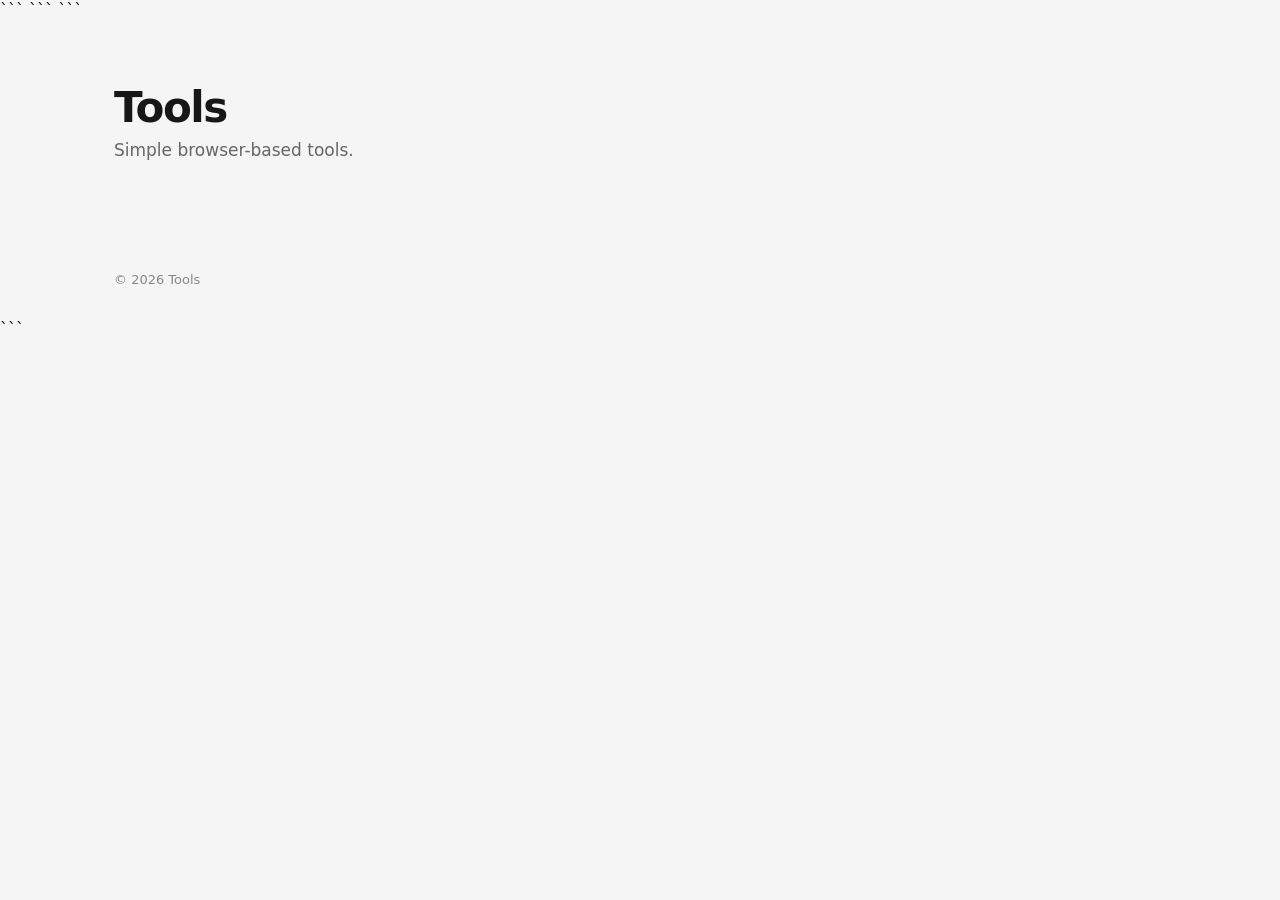
==== src/index.html @ 7721d7eb "Initial index page" ====
<!DOCTYPE html>

<html lang="en">
<head>
    <meta charset="UTF-8">
    <meta name="viewport" content="width=device-width, initial-scale=1.0">

```
<title>Tools</title>
<meta name="description" content="A collection of simple browser-based tools.">

<style>
    * {
        box-sizing: border-box;
    }

    body {
        margin: 0;
        font-family: system-ui, -apple-system, BlinkMacSystemFont, "Segoe UI", sans-serif;
        background: #f5f5f5;
        color: #171717;
    }

    header {
        max-width: 1100px;
        margin: 0 auto;
        padding: 64px 24px 32px;
    }

    h1 {
        margin: 0 0 8px;
        font-size: 42px;
        letter-spacing: -1.5px;
    }

    header p {
        margin: 0;
        color: #666;
        font-size: 17px;
    }

    main {
        max-width: 1100px;
        margin: 0 auto;
        padding: 16px 24px 64px;
    }

    .tools {
        display: grid;
        grid-template-columns: repeat(auto-fill, minmax(240px, 1fr));
        gap: 16px;
    }

    .tool {
        display: block;
        padding: 24px;
        background: white;
        border: 1px solid #e5e5e5;
        border-radius: 12px;
        color: inherit;
        text-decoration: none;
        transition:
            transform 0.15s ease,
            border-color 0.15s ease,
            box-shadow 0.15s ease;
    }

    .tool:hover {
        transform: translateY(-2px);
        border-color: #ccc;
        box-shadow: 0 8px 24px rgba(0, 0, 0, 0.06);
    }

    .tool h2 {
        margin: 0 0 8px;
        font-size: 19px;
    }

    .tool p {
        margin: 0;
        color: #666;
        line-height: 1.5;
        font-size: 14px;
    }

    footer {
        max-width: 1100px;
        margin: 0 auto;
        padding: 0 24px 32px;
        color: #888;
        font-size: 13px;
    }

    @media (max-width: 600px) {
        header {
            padding-top: 40px;
        }

        h1 {
            font-size: 34px;
        }

        .tools {
            grid-template-columns: 1fr;
        }
    }
</style>
```

</head>

<body>

```
<header>
    <h1>Tools</h1>
    <p>Simple browser-based tools.</p>
</header>

<main>
    <div class="tools">

    </div>
</main>

<footer>
    &copy; 2026 Tools
</footer>
```

</body>
</html>
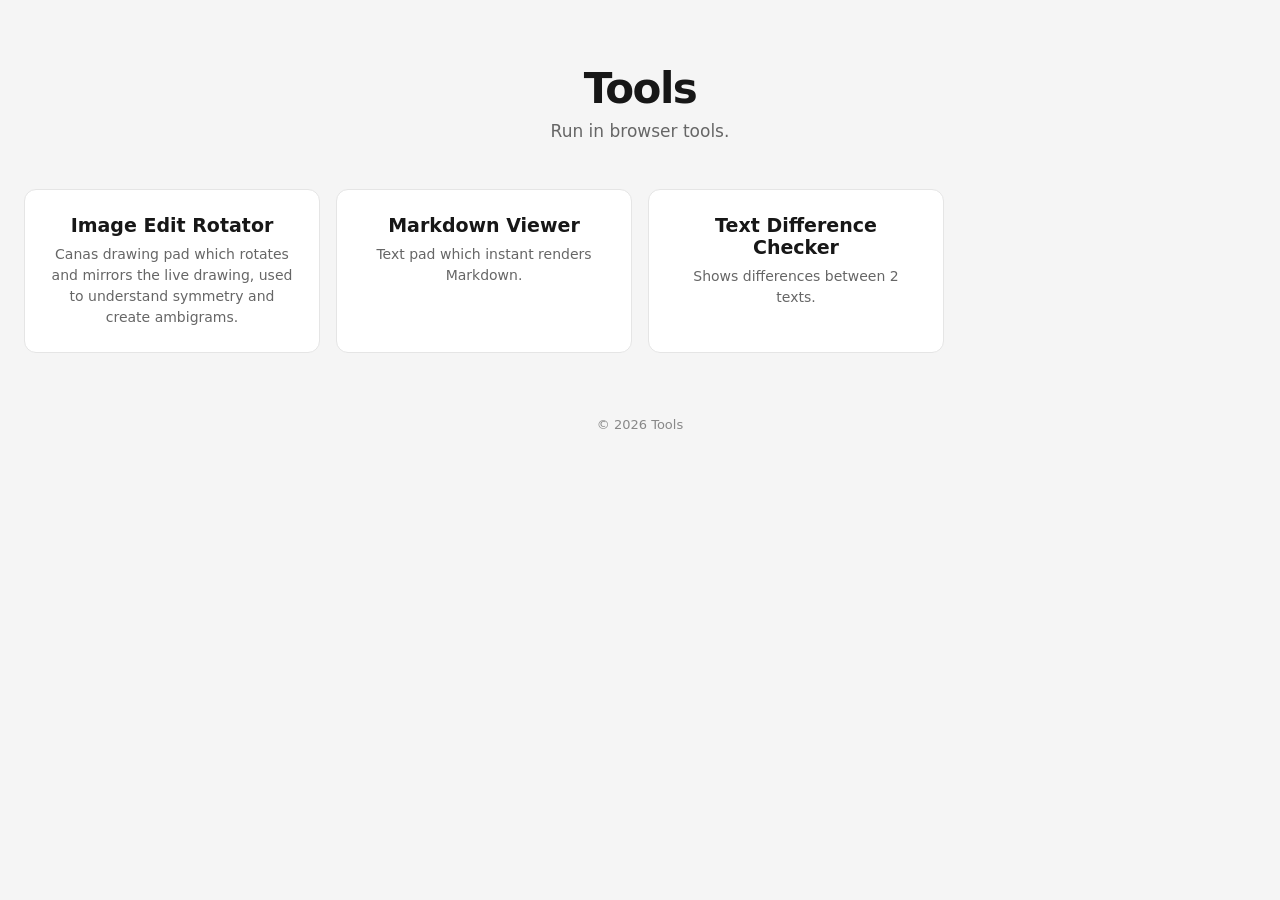
==== commit 16443bf8: "Add pages" ====
--- a/src/index.html
+++ b/src/index.html
@@ -5,128 +5,42 @@
     <meta charset="UTF-8">
     <meta name="viewport" content="width=device-width, initial-scale=1.0">
 
-```
-<title>Tools</title>
-<meta name="description" content="A collection of simple browser-based tools.">
+    <title>Tools</title>
+    <meta name="description" content="A collection of simple browser-based tools.">
 
-<style>
-    * {
-        box-sizing: border-box;
-    }
-
-    body {
-        margin: 0;
-        font-family: system-ui, -apple-system, BlinkMacSystemFont, "Segoe UI", sans-serif;
-        background: #f5f5f5;
-        color: #171717;
-    }
-
-    header {
-        max-width: 1100px;
-        margin: 0 auto;
-        padding: 64px 24px 32px;
-    }
-
-    h1 {
-        margin: 0 0 8px;
-        font-size: 42px;
-        letter-spacing: -1.5px;
-    }
-
-    header p {
-        margin: 0;
-        color: #666;
-        font-size: 17px;
-    }
-
-    main {
-        max-width: 1100px;
-        margin: 0 auto;
-        padding: 16px 24px 64px;
-    }
-
-    .tools {
-        display: grid;
-        grid-template-columns: repeat(auto-fill, minmax(240px, 1fr));
-        gap: 16px;
-    }
-
-    .tool {
-        display: block;
-        padding: 24px;
-        background: white;
-        border: 1px solid #e5e5e5;
-        border-radius: 12px;
-        color: inherit;
-        text-decoration: none;
-        transition:
-            transform 0.15s ease,
-            border-color 0.15s ease,
-            box-shadow 0.15s ease;
-    }
-
-    .tool:hover {
-        transform: translateY(-2px);
-        border-color: #ccc;
-        box-shadow: 0 8px 24px rgba(0, 0, 0, 0.06);
-    }
-
-    .tool h2 {
-        margin: 0 0 8px;
-        font-size: 19px;
-    }
-
-    .tool p {
-        margin: 0;
-        color: #666;
-        line-height: 1.5;
-        font-size: 14px;
-    }
-
-    footer {
-        max-width: 1100px;
-        margin: 0 auto;
-        padding: 0 24px 32px;
-        color: #888;
-        font-size: 13px;
-    }
-
-    @media (max-width: 600px) {
-        header {
-            padding-top: 40px;
-        }
-
-        h1 {
-            font-size: 34px;
-        }
-
-        .tools {
-            grid-template-columns: 1fr;
-        }
-    }
-</style>
-```
+    <link rel="stylesheet" href="styles.css">
 
 </head>
 
 <body>
 
-```
-<header>
-    <h1>Tools</h1>
-    <p>Simple browser-based tools.</p>
-</header>
+    <header>
+        <h1>Tools</h1>
+        <p>Run in browser tools.</p>
+    </header>
 
-<main>
-    <div class="tools">
+    <main>
+        <div class="tools">
+            <a class="tool" href="./imageEditRotator/index.html">
+                <h2>Image Edit Rotator</h2>
+                <p>Canas drawing pad which rotates and mirrors the live drawing, used to understand symmetry and create ambigrams.</p>
+            </a>
 
-    </div>
-</main>
+            <a class="tool" href="./mdViewer/index.html">
+                <h2>Markdown Viewer</h2>
+                <p>Text pad which instant renders Markdown.</p>
+            </a>
 
-<footer>
-    &copy; 2026 Tools
-</footer>
-```
+            <a class="tool" href="./textDiffChecker/index.html">
+                <h2>Text Difference Checker</h2>
+                <p>Shows differences between 2 texts.</p>
+            </a>
+        </div>
+    </main>
+
+    <footer>
+        &copy; 2026 Tools
+    </footer>
 
 </body>
 </html>
--- a/src/styles.css
+++ b/src/styles.css
@@ -0,0 +1,109 @@
+* {
+    box-sizing: border-box;
+}
+
+body {
+    margin: 0;
+    font-family: system-ui, -apple-system, BlinkMacSystemFont, "Segoe UI", sans-serif;
+    background: #f5f5f5;
+    color: #171717;
+    text-align: center;
+}
+
+header {
+    margin: 0 auto;
+    padding: 64px 24px 32px;
+    justify-items: center;
+}
+
+h1 {
+    margin: 0 0 8px;
+    font-size: 42px;
+    letter-spacing: -1.5px;
+}
+
+header p {
+    margin: 0;
+    color: #666;
+    font-size: 17px;
+}
+
+main {
+    margin: 0 auto;
+    padding: 16px 24px 64px;
+    justify-items: center;
+}
+
+canvas {
+    border: 1px solid #000;
+    cursor: crosshair;
+    margin: 5px;
+}
+
+textarea {
+    flex: 1;
+    width: 100%;
+    border: none;
+    outline: none;
+    resize: none;
+    padding: 20px;
+    font: 15px/1.5 Consolas,Monaco,monospace;
+}
+
+.tools {
+    display: grid;
+    grid-template-columns: repeat(auto-fill, minmax(240px, 1fr));
+    gap: 16px;
+}
+
+.tool {
+    display: block;
+    padding: 24px;
+    background: white;
+    border: 1px solid #e5e5e5;
+    border-radius: 12px;
+    color: inherit;
+    text-decoration: none;
+    transition: transform 0.15s ease, border-color 0.15s ease, box-shadow 0.15s ease;
+}
+
+    .tool:hover {
+        transform: translateY(-2px);
+        border-color: #ccc;
+        box-shadow: 0 8px 24px rgba(0, 0, 0, 0.06);
+    }
+
+    .tool h2 {
+        margin: 0 0 8px;
+        font-size: 19px;
+    }
+
+    .tool p {
+        margin: 0;
+        color: #666;
+        line-height: 1.5;
+        font-size: 14px;
+    }
+
+.canvas-block {
+    display: inline-block;
+    padding: 12px;
+    background: white;
+    border: 1px solid #e5e5e5;
+    border-radius: 12px;
+    color: inherit;
+    text-decoration: none;
+}
+
+.canvas-read {
+    border: 1px solid #F00;
+    cursor: none;
+}
+
+footer {
+    max-width: 1100px;
+    margin: 0 auto;
+    padding: 0 24px 32px;
+    color: #888;
+    font-size: 13px;
+}
